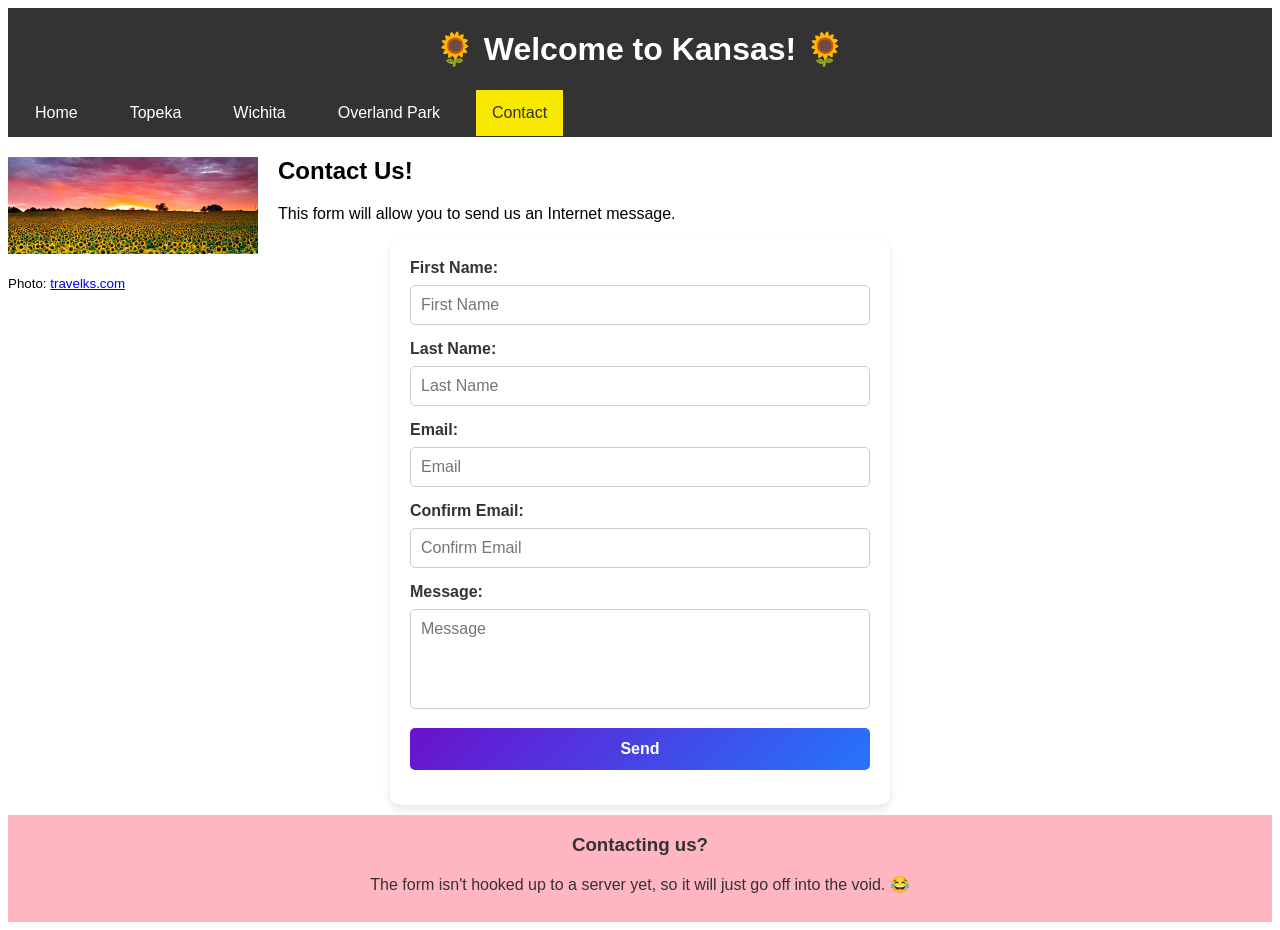
==== contact.html @ 57def982 "[feat] E complete and partial B" ====
<!DOCTYPE html>
<html>
<head>
    <title>Contact - Kansas</title>
    <link rel="stylesheet" type="text/css" href="main.css">
</head>
<body>
    <header>
        <h1>🌻 Welcome to Kansas! 🌻</h1>
        <nav id="nav">
            <ul>
                <li><a href="index.html">Home</a></li>
                <li><a href="topeka.html">Topeka</a></li>
                <li><a href="wichita.html">Wichita</a></li>
                <li><a href="overlandpark.html">Overland Park</a></li>
                <li><a class="active" href="contact.html">Contact</a></li>
            </ul>
        </nav>
    </header>
    <section>
        <div class="image_float_left_in_section">
            <img src="img/Sunflowers_Jason_Soden_dab1e236-ec61-4e07-a377-7ea1e69ae35d.jpg" alt="A beautiful field of sunflowers" class="image_250">
            <p><small>Photo: <a href="https://www.travelks.com/blog/stories/post/where-to-experience-the-best-of-kansas/" target="_blank">travelks.com</a></small></p>
        </div>
        <h2>Contact Us!</h2>
        <p>This form will allow you to send us an Internet message.</p>
        <form id="contact_form" action="#">
            <label for="first_name">First Name:</label>
            <input type="text" name="first_name" placeholder="First Name" required>
            <label for="last_name">Last Name:</label>
            <input type="text" name="last_name" placeholder="Last Name" required>

            <label for="email">Email:</label>
            <input type="email" name="email" placeholder="Email" required>

            <label for="confirm_email">Confirm Email:</label>
            <input type="email" name="confirm_email" placeholder="Confirm Email" required>

            <label for="message">Message:</label>
            <textarea name="message" placeholder="Message" required></textarea>

            <input type="submit" value="Send">
        </form>
        <aside id="fun-fact">
            <h3>Contacting us?</h3>
            <p>The form isn't hooked up to a server yet, so it will just go off into the void. 😂</p>
        </aside>
    </section>

    <script>
        document.getElementById('contact_form').addEventListener('submit', function(event) {
            event.preventDefault();

            if (document.querySelector('input[name="email"]').value !== document.querySelector('input[name="confirm_email"]').value) {
                alert('Emails do not match!');

                document.querySelector('input[name="email"]').focus();
                return;
            }

            alert('Thanks for your message!');

            document.getElementById('contact_form').reset();
        });
    </script>
</body>
</html>
---- main.css ----
* {
    font-family: Arial, sans-serif;
}

header {
    background-color: #333;
    color: white;
    text-align: center;
    padding: 1px;
}

#nav ul {
    list-style-type: none;
    margin: 0;
    padding: 0;
    overflow: hidden;
    background-color: #333;
}

#nav li {
    float: left;
    display: inline;
    padding-left: 10px;
    padding-right: 10px;
}

#nav a {
    display: block;
    color: white;
    text-align: center;
    padding: 14px 16px;
    text-decoration: none;
    transition: all 0.2s ease-in-out;
}

#nav a:hover {
    background-color: #111;
    color:white;
}

#nav > ul > li > a.active {
    background-color: #f8e701;
    color: #333;
}

#nav > ul > li > a.active:hover {
    background-color: #111;
    color:white;
}

#fun-fact {
    background-color: lightpink;
    color: #333;
    text-align: center;
    padding: 1px;
    clear: both;
    padding-bottom: 12px;
}

#fun-fact ol {
    display: flex;
    flex-direction: column;
    justify-content: space-around;
    justify-self: center;
}

#fun-fact ul {
    display: flex;
    flex-direction: column;
    justify-content: space-around;
    justify-self: center;
}

.image_float_left_in_section {
    float: left;
    margin-right: 20px;
}

.image_100 {
    width: 100px;
    height: auto;
}

.image_250 {
    width: 250px;
    height: auto;
}

#contact_form {
    margin-left: auto;
    margin-right: auto;

    margin-bottom: 10px;
}

form {
    background: #ffffff;
    border-radius: 10px;
    box-shadow: 0 4px 8px rgba(0, 0, 0, 0.1);
    padding: 20px;
    width: 100%;
    max-width: 500px;
    box-sizing: border-box;
  }
  
label {
    display: block;
    margin-bottom: 8px;
    font-weight: bold;
    color: #333;
}
  
input, textarea {
    width: 100%;
    padding: 10px;
    margin-bottom: 15px;
    border: 1px solid #ccc;
    border-radius: 5px;
    font-size: 16px;
    box-sizing: border-box;
    transition: border-color 0.3s ease;
}
  
input:focus, textarea:focus {
    border-color: #6a11cb;
    outline: none;
}
  
textarea {
    resize: none;
    height: 100px;
}
  
input[type="submit"] {
    background: linear-gradient(135deg, #6a11cb, #2575fc);
    color: #fff;
    border: none;
    cursor: pointer;
    font-size: 16px;
    font-weight: bold;
    padding: 12px;
    border-radius: 5px;
    transition: background 0.3s ease;
}
  
input[type="submit"]:hover {
    background: linear-gradient(135deg, #2575fc, #6a11cb);
}
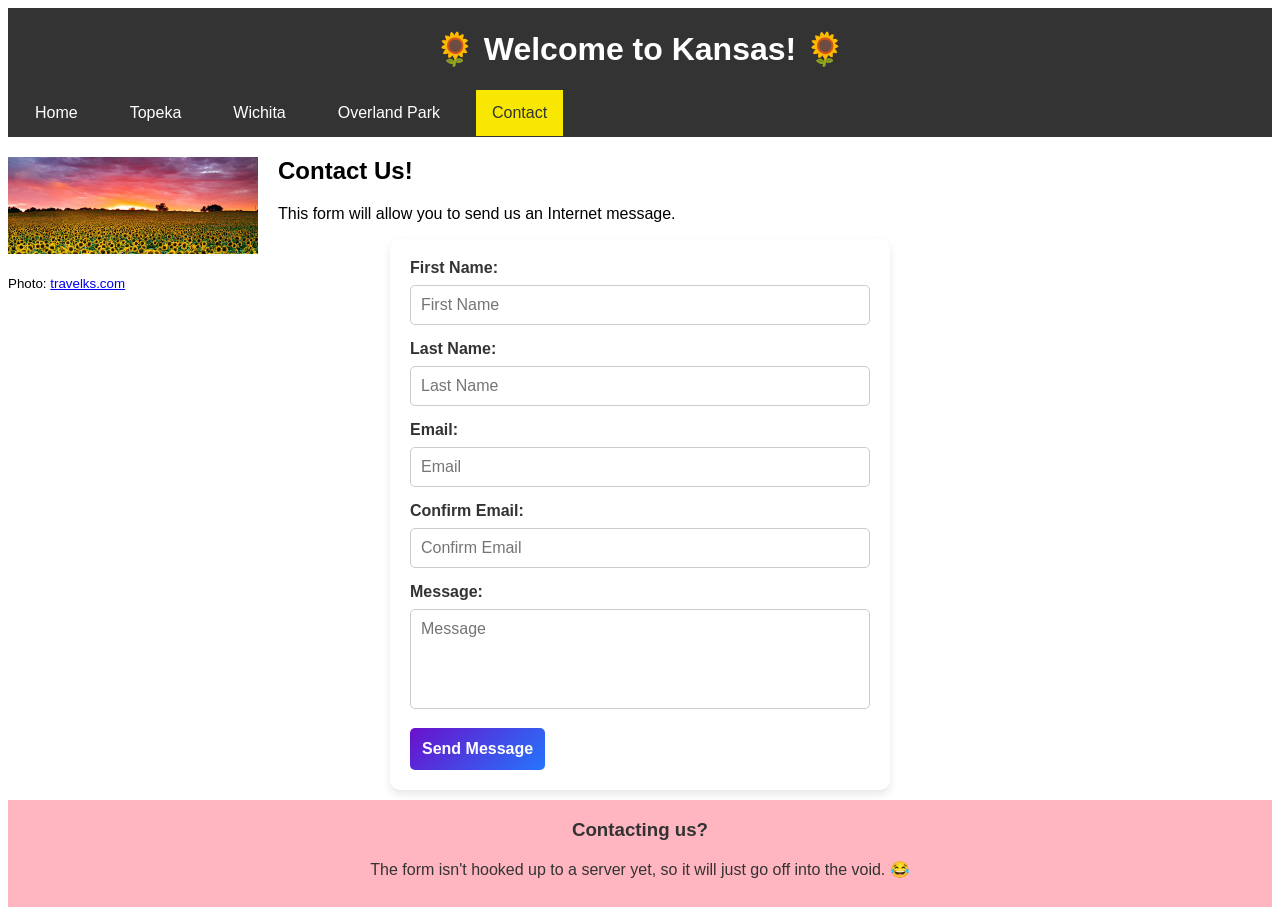
==== commit 38a0f9ed: "[feat] B, C, D completed" ====
--- a/contact.html
+++ b/contact.html
@@ -39,7 +39,10 @@
             <label for="message">Message:</label>
             <textarea name="message" placeholder="Message" required></textarea>
 
-            <input type="submit" value="Send">
+            <button class="submit_button" type="submit">
+                Send Message
+                <span class="tooltip">Be sure not to send private data!</span>
+            </button>
         </form>
         <aside id="fun-fact">
             <h3>Contacting us?</h3>
--- a/main.css
+++ b/main.css
@@ -72,6 +72,7 @@
 }
 
 .image_float_left_in_section {
+    clear: both;
     float: left;
     margin-right: 20px;
 }
@@ -84,6 +85,63 @@
 .image_250 {
     width: 250px;
     height: auto;
+}
+
+#company_info {
+    display: flex;
+    flex-direction: column;
+    justify-content: center;
+    align-items: center;
+}
+
+#company_info {
+    font-family: Arial, sans-serif;
+    margin: 20px;
+    max-width: 800px;
+}
+
+#company_info h3 {
+    font-size: 1.5rem;
+    color: #333;
+    margin-bottom: 0.5rem;
+}
+
+#company_info p {
+    font-size: 1rem;
+    color: #555;
+    margin-bottom: 1rem;
+}
+
+#company_info table {
+    width: 100%;
+    border-collapse: collapse;
+    margin-top: 1rem;
+    font-size: 0.9rem;
+}
+
+#company_info table th,
+#company_info table td {
+    border: 1px solid #ddd;
+    padding: 10px;
+    text-align: left;
+}
+
+#company_info table th {
+    background-color: #f4f4f4;
+    color: #333;
+    font-weight: bold;
+}
+
+#company_info table tr:nth-child(even) {
+    background-color: #f9f9f9;
+}
+
+#company_info table tr:hover {
+    background-color: #f1f1f1;
+}
+
+#company_info table td {
+    color: #333;
 }
 
 #contact_form {
@@ -131,7 +189,9 @@
     height: 100px;
 }
   
-input[type="submit"] {
+.submit_button {
+    position: relative;
+    display: inline-block;
     background: linear-gradient(135deg, #6a11cb, #2575fc);
     color: #fff;
     border: none;
@@ -142,7 +202,26 @@
     border-radius: 5px;
     transition: background 0.3s ease;
 }
-  
-input[type="submit"]:hover {
+
+.submit_button:hover {
     background: linear-gradient(135deg, #2575fc, #6a11cb);
 }
+
+.tooltip {
+    position: absolute;
+    bottom: 100%;
+    left: 50%;
+    transform: translateX(-50%);
+    margin-bottom: 10px;
+    background-color: #333;
+    color: white;
+    padding: 8px;
+    border-radius: 4px;
+    opacity: 0;
+    pointer-events: none;
+    transition: opacity 0.3s ease;
+}
+
+.submit_button:hover .tooltip {
+    opacity: 1;
+}
